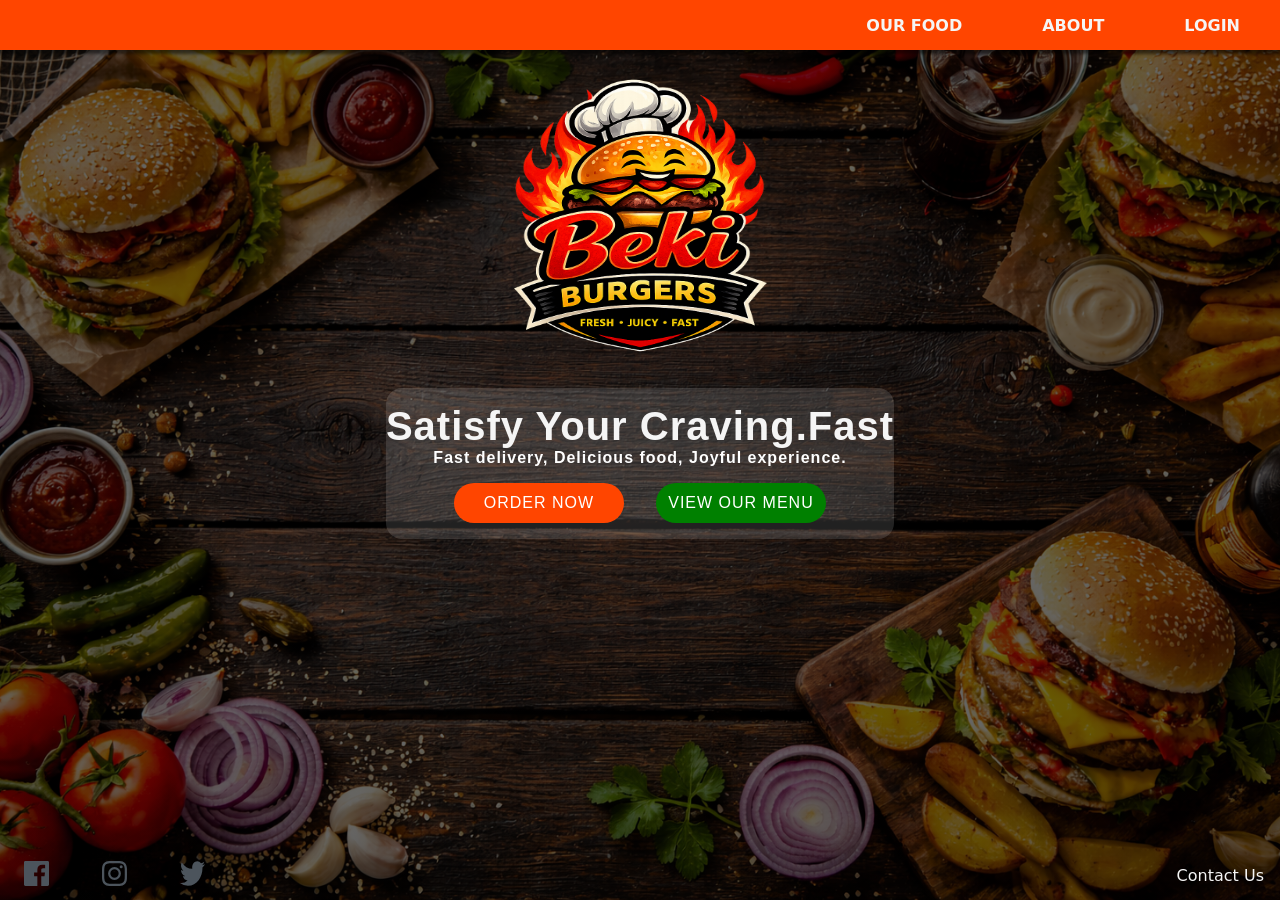
==== index.html @ 0007b7cf "Add files via upload" ====
<!DOCTYPE html>
<html lang="en">
<head>
    <meta charset="UTF-8">
    <meta name="viewport" content="width=device-width, initial-scale=1.0">
    <link rel="stylesheet" href="portfolio.css">
    <title>Beki Restaurant</title>
</head>
<body>
    <header>
        <nav>
            <a href="menu.html">OUR FOOD</a>
            <a href="about.html">ABOUT</a>
            
            <a href="login.html">LOGIN</a>
        </nav>
        <div class="logo-img">
        <img src="file_00000000723071f58ee0422b64787381.png" alt="">
        </div>
        </header>
        <main>
            <div class="main-columns">
            <h1>Satisfy Your Craving.Fast</h1>
        <h2>Fast delivery, Delicious food, Joyful experience.</h2>
        <div>
            <a href="services.html">ORDER NOW</a>
        <a href="menu.html">VIEW OUR MENU</a>
        </div>
        <!--     <div class="down-apk">
        <p>If you want acces our service any time, you can click the button below and download our app</p>  
        <button download>Download</button>
        </div> -->
        </div>
        </main>
        <footer>
            <div class="footer-nav">
                <a href=""><img src="icon-facebook.svg" alt=""></a>
                <a href=""><img src="icon-instagram.svg" alt=""></a>
                <a href=""><img src="icon-twitter.svg" alt=""></a>
            </div>
                <a href="contact.html">Contact Us</a>
        </footer>
</body>
</html>
---- portfolio.css ----
*{
    margin: 0;
    padding: 0;
    box-sizing: border-box;
}

html {
    min-height: 100vh;
   
}
body {
 background:linear-gradient(rgba(0,0,0,0.6),rgba(0,0,0,0.6)), url('file_00000000bdc871f7aa3c0e97354e3d80.png');
 background-size:cover;
 background-position: center;
 background-repeat: no-repeat;
 background-attachment: fixed;
}
@media screen and (max-width:529px) {
    .logo-img{
        display: flex;
        align-items: center;
        justify-content: center;
    }
.logo-img img {
    width: 350px;
    height: auto;
}
nav {
    height: 50px;
    display: flex;
    justify-content: center;
    align-items: center; 
    width: 100%;
    background-color: orangered;
    height: 50px;
    box-shadow: 0px 4px 3px rgba(0, 0, 0, 0.534);
    font-family:system-ui, -apple-system, BlinkMacSystemFont, 'Segoe UI', Roboto, Oxygen, Ubuntu, Cantarell, 'Open Sans', 'Helvetica Neue', sans-serif;
}
nav a{
margin: 1rem;
color: whitesmoke;
text-decoration: none;
font-weight: bold;
}
main{
    width: 100%;
    display: flex;
    align-items: center;
    text-align: center;
    place-content: center;
  
 
}.main-columns {
    font-family: 'Trebuchet MS', 'Lucida Sans Unicode', 'Lucida Grande', 'Lucida Sans', Arial, sans-serif;
    display: flex;
    text-align: center;
    justify-content: center;
    flex-direction: column;
    color: white; 
    max-width: 550px;
    height: auto;
    background-color: hsla(0, 0%, 100%, 0.128);
    border-radius: 1rem;
    margin: 2rem;
    padding: 0.5rem;

}
main div {
    width: 100%;
    display: flex;
    flex-wrap: wrap;
    justify-content: center;
}
main a {
    display: flex;
    flex-direction: column;
    align-items: center;
    justify-content: center;
   
    text-decoration: none;
    color: white;
    height: 40px;
    width: 170px;
    border-radius: 2rem;
    margin: 1rem;
 } main a:first-child {
    background-color: orangered;
 }
 main a:last-child {
    background-color: green;
 }  footer {
    width: 100%;
    display: flex;
    flex-direction: row;
    align-items: center;
    justify-content: space-between;
    position: fixed;
    bottom: 0;
    height: 50px;
    font-family:system-ui, -apple-system, BlinkMacSystemFont, 'Segoe UI', Roboto, Oxygen, Ubuntu, Cantarell, 'Open Sans', 'Helvetica Neue', sans-serif;
    /*background-color: hsla(0, 0%, 0%, 0.701);
    border-top: 1px solid red;*/
}
.footer-nav img {
    margin: 8px;
    height: 25px;
    width: 25px;
}
footer a {
    color: whitesmoke;
    text-decoration: none;
    margin: 1rem;
}
footer a:hover {
 transform: scale(1.1);
    transition: all 2sec ease;
    cursor: pointer;
}
}
@media screen and (min-width:530px) {
nav a{
margin: 2.5rem;
color: whitesmoke;
text-decoration: none;
font-weight: bold;
}
nav a:hover {
    transform: scale(1.1);
    transition: all 2sec ease;
    cursor: pointer;
}
nav {
    width: 100%;
    background-color: orangered;
    height: 50px;
    display: flex;
    justify-content: flex-end;
    align-items: center;
    box-shadow: 0px 4px 3px rgba(0, 0, 0, 0.534);
    font-family:system-ui, -apple-system, BlinkMacSystemFont, 'Segoe UI', Roboto, Oxygen, Ubuntu, Cantarell, 'Open Sans', 'Helvetica Neue', sans-serif;
}
.logo-img {
    display: flex;
    justify-content: center;
}
.logo-img img {
    margin: 0;
    width: 600px;
    height: 350px;
}
main {
    width: 100%;
    display: flex;
    flex-direction: column;
    align-items: center;
    justify-content: center;
    height: 175px;
    letter-spacing: 1px;
}
.main-columns {
    font-family: 'Trebuchet MS', 'Lucida Sans Unicode', 'Lucida Grande', 'Lucida Sans', Arial, sans-serif;
    display: flex;
    text-align: center;
    justify-content: center;
    flex-direction: column;
    color: white;
}
/* .down-apk {
    display: flex;
    align-items: center;
    justify-content: center;
    flex-direction: column;
    height: 400px;
}
.down-apk button {
    color: white;
    background: green;
    margin: 2rem;
    border-radius: 2rem;
    border: none;
    padding: 1rem;
    width: 150px;
    height: 40px;
} */
 .main-columns{
    max-width: 550px;
    height: auto;
    background-color: hsla(0, 0%, 100%, 0.128);
    border-radius: 1rem;
    margin-bottom: 3rem;
 }
 main h1 {
    color: whitesmoke;
    font-size: 2.5rem;
    margin-top: 1rem;
 }
 main h2 {
    font-size: 1rem;
 }
 main a {
    display: flex;
    align-items: center;
    justify-content: center;
    background-color: aqua;
    text-decoration: none;
    color: white;
    height: 40px;
    width: 170px;
    border-radius: 2rem;
    margin: 1rem;
 }
 main a:first-child {
    background-color: orangered;
 }
 main a:last-child {
    background-color: green;
 }
 main div{
    display: flex;
    flex-direction: row;
    justify-content: center;
 }
footer {
    width: 100%;
    display: flex;
    flex-direction: row;
    align-items: center;
    justify-content: space-between;
    position: absolute;
    bottom: 0;
    height: 50px;
    font-family:system-ui, -apple-system, BlinkMacSystemFont, 'Segoe UI', Roboto, Oxygen, Ubuntu, Cantarell, 'Open Sans', 'Helvetica Neue', sans-serif;
    /*background-color: hsla(0, 0%, 0%, 0.701);
    border-top: 1px solid red;*/
}
.footer-nav img {
    margin: 8px;
    height: 25px;
    width: 25px;
}
footer a {
    color: whitesmoke;
    text-decoration: none;
    margin: 1rem;
}
footer a:hover {
 transform: scale(1.1);
    transition: all 2sec ease;
    cursor: pointer;
}
}
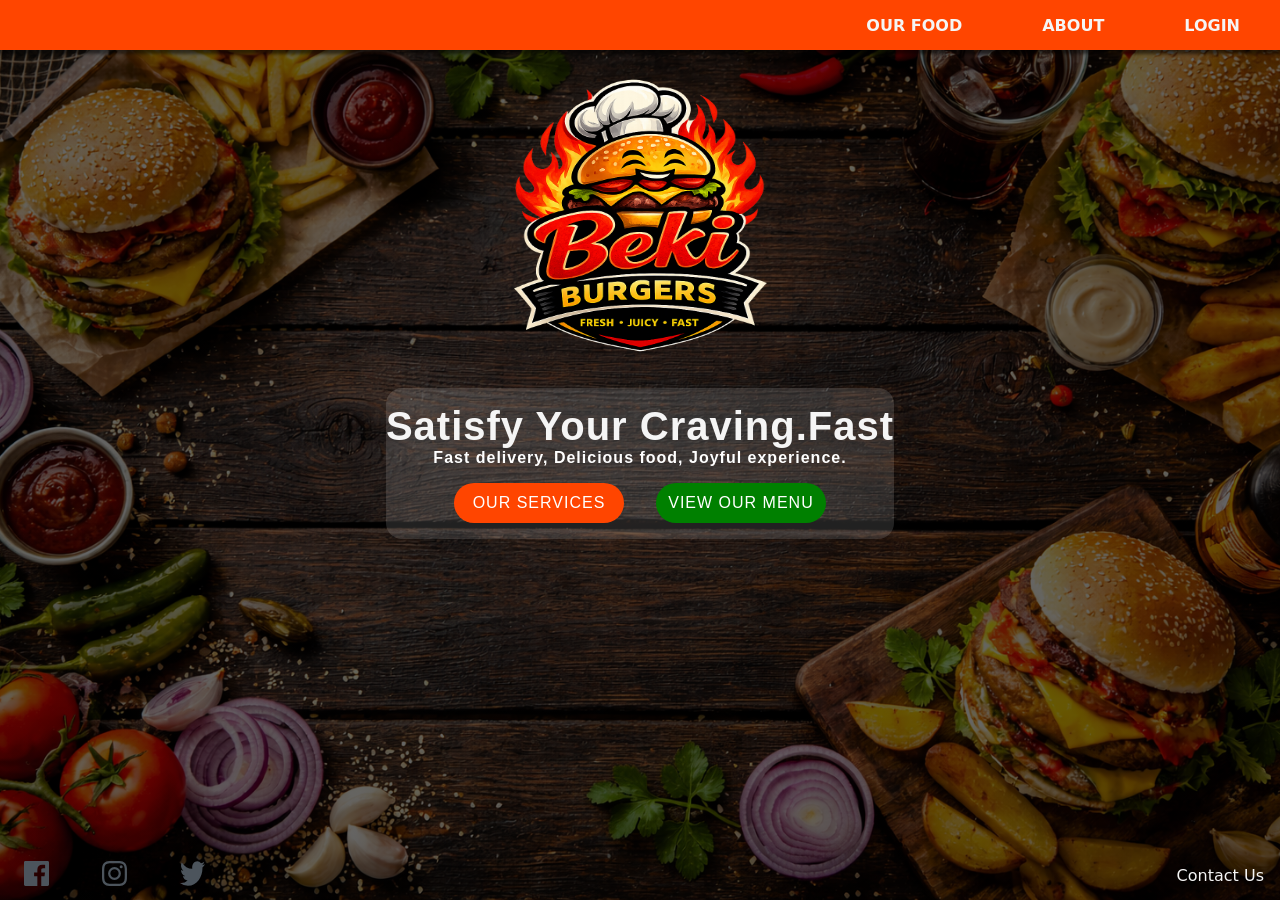
==== commit a94c225d: "Fix HTML structure and update links" ====
--- a/index.html
+++ b/index.html
@@ -23,7 +23,7 @@
             <h1>Satisfy Your Craving.Fast</h1>
         <h2>Fast delivery, Delicious food, Joyful experience.</h2>
         <div>
-            <a href="services.html">ORDER NOW</a>
+            <a href="about.html#services">OUR SERVICES</a>
         <a href="menu.html">VIEW OUR MENU</a>
         </div>
         <!--     <div class="down-apk">
@@ -41,4 +41,4 @@
                 <a href="contact.html">Contact Us</a>
         </footer>
 </body>
-</html>+</html>
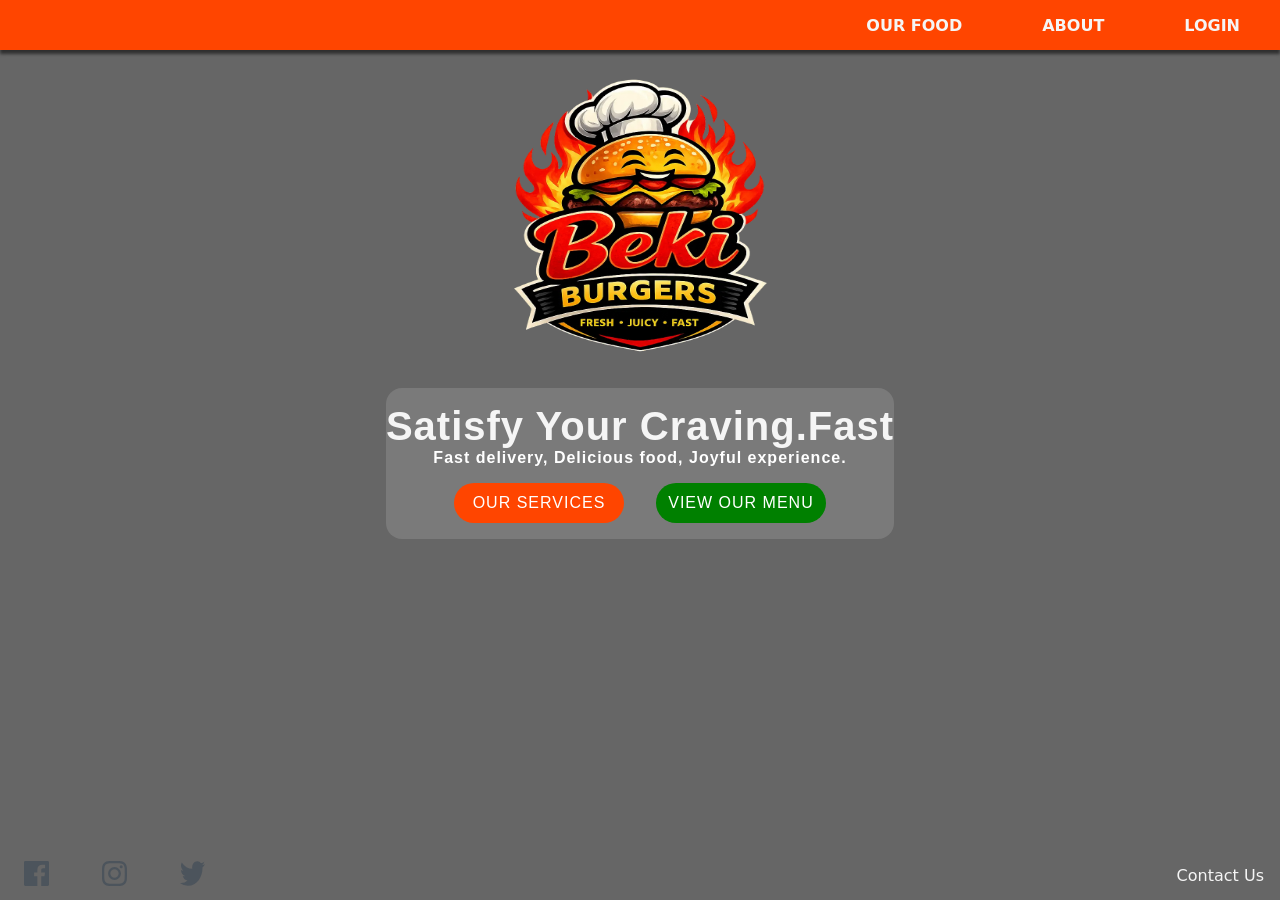
==== commit ee9110c3: "Change logo image format from PNG to WEBP Updated image format from PNG to WEBP for better performan" ====
--- a/index.html
+++ b/index.html
@@ -15,7 +15,7 @@
             <a href="login.html">LOGIN</a>
         </nav>
         <div class="logo-img">
-        <img src="file_00000000723071f58ee0422b64787381.png" alt="">
+        <img src="file_00000000723071f58ee0422b64787381.webp" alt="">
         </div>
         </header>
         <main>
